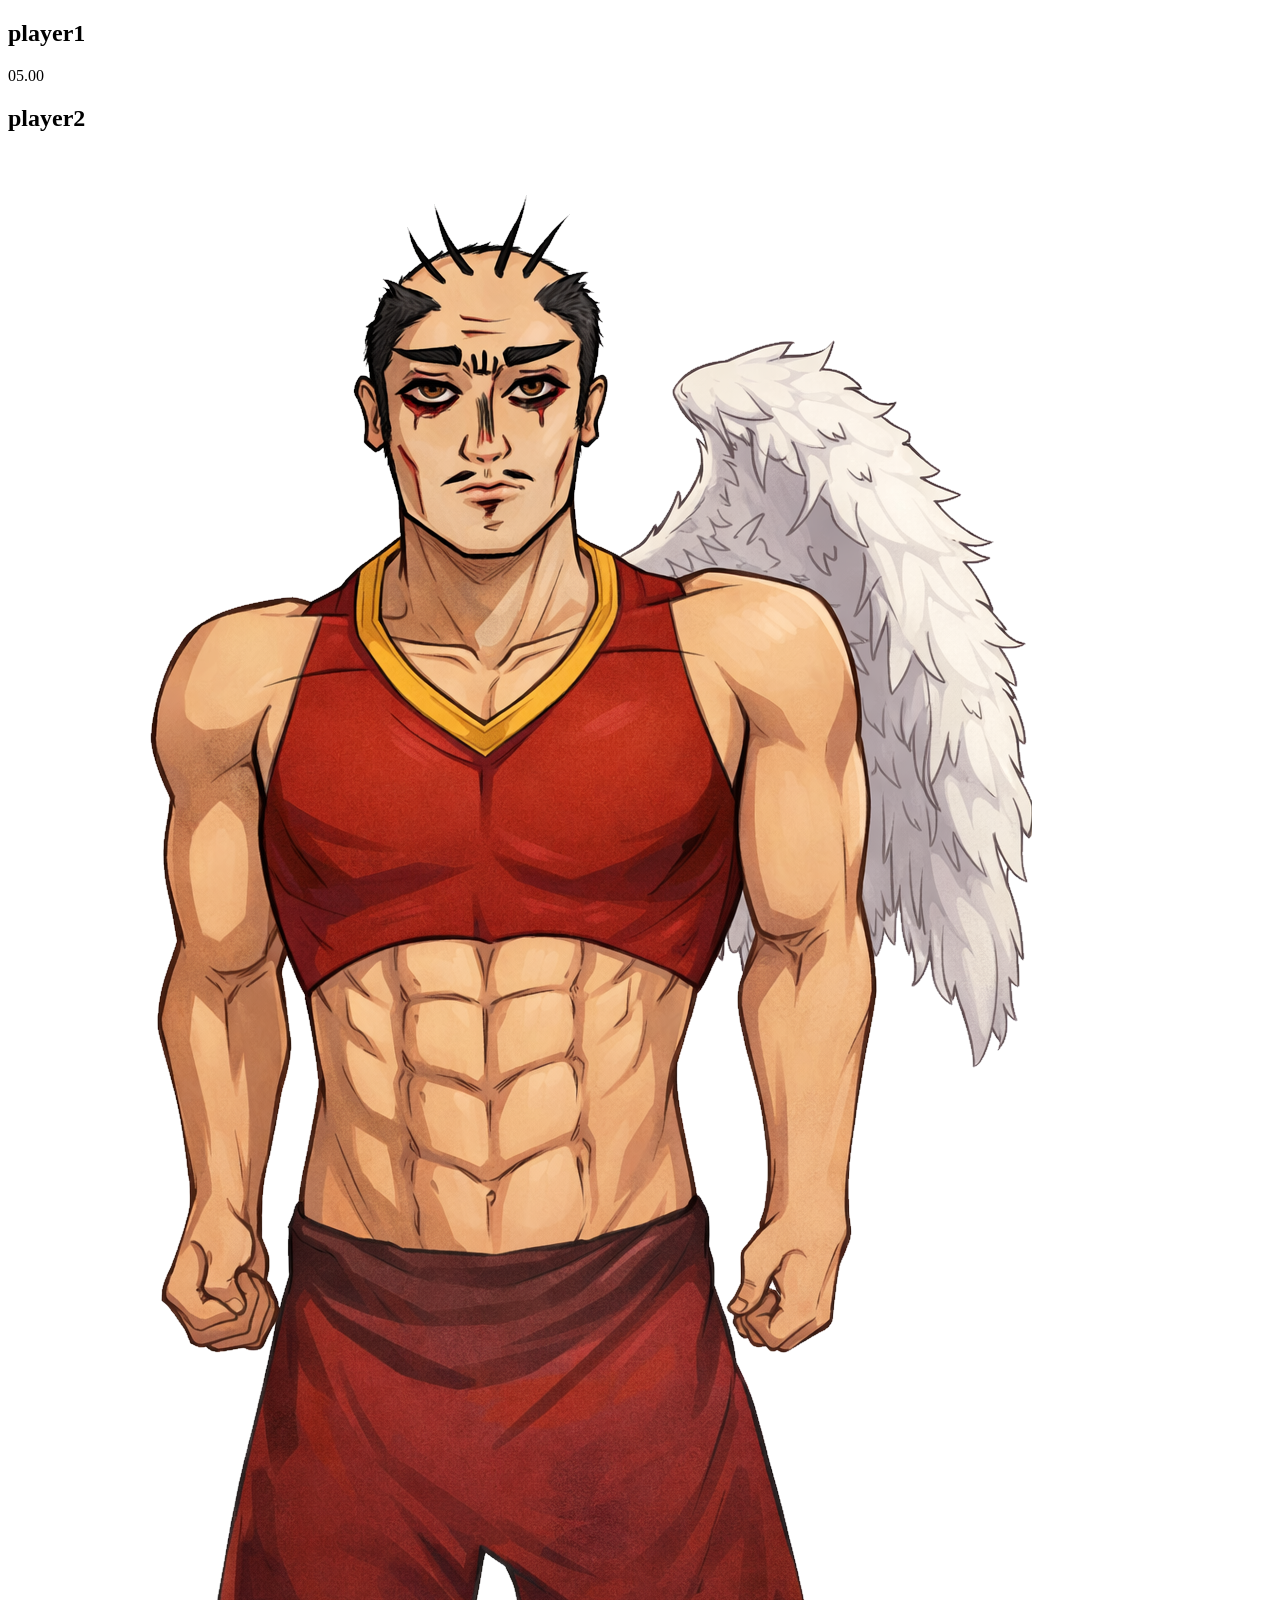
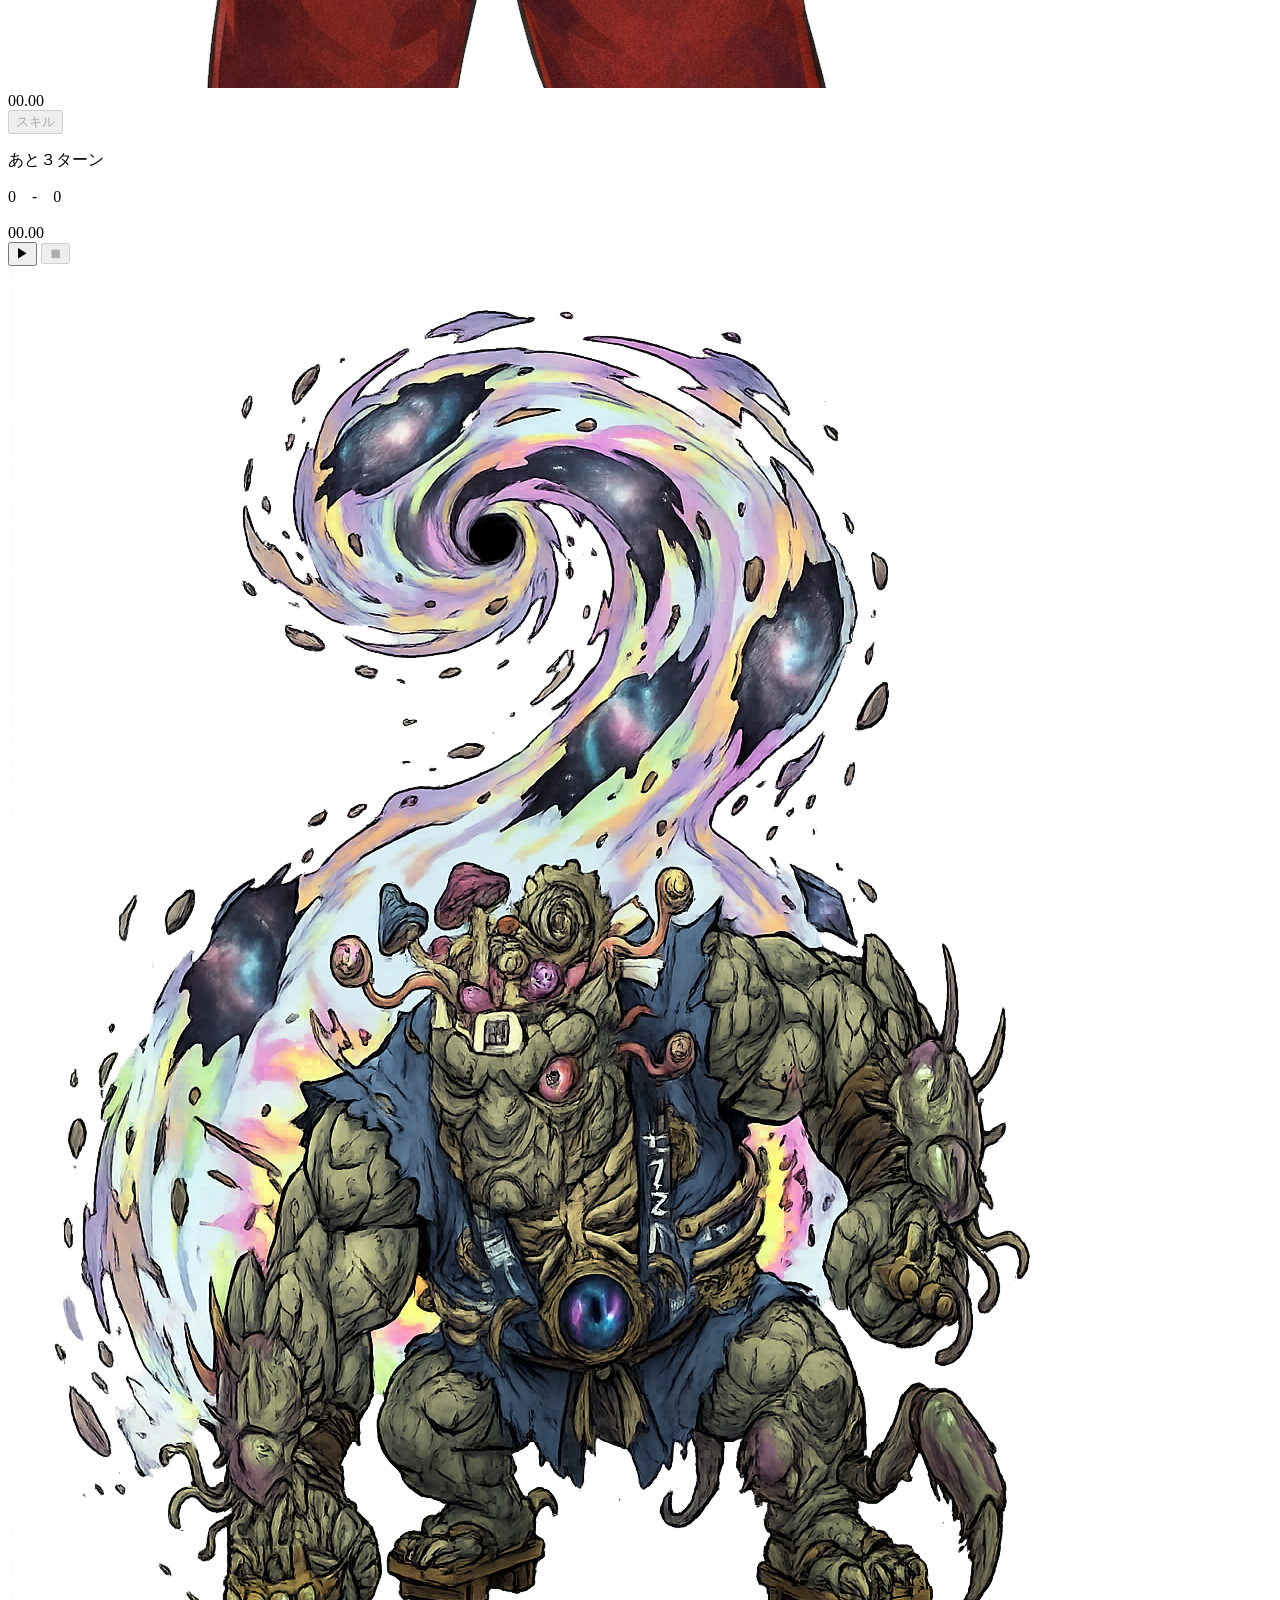
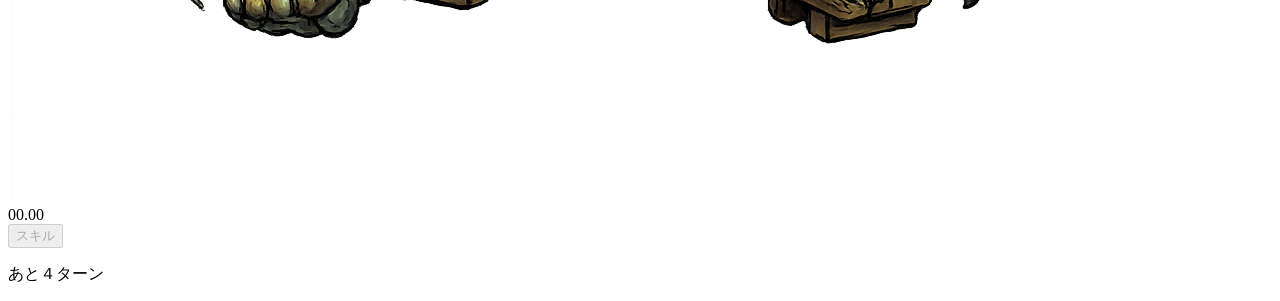
==== playArea/game.html @ 1755f209 "Merge pull request #1 from y25518/fj0302 Fj0302" ====
<!DOCTYPE html>
<html lang="ja">
<head>
    <meta charset="UTF-8">
    <meta name="viewport" content="width=device-width, initial-scale=1.0">
    <title>Document</title>
    <!-- googleフォント -->
    <link rel="preconnect" href="https://fonts.googleapis.com">
    <link rel="preconnect" href="https://fonts.gstatic.com" crossorigin>
    <link href="https://fonts.googleapis.com/css2?family=WDXL+Lubrifont+JP+N&display=swap" rel="stylesheet">
    <!-- オリジナルCSS -->
    <link rel="stylesheet" href="style.css">
</head>
<body>
    <section class="background">
        <div class="play-header">
            <div class="p1-area">
                <h2 id="p1name">PLAYER 1</h2>
                    <div class="HPbar">
                        <div id="p1-hp"></div>
                    </div>
            </div> 
            <div id="goal" class="goal">
                <p id="goal-time">05.00</p>
            </div>
            <div class="p2-area">
                <h2 id="p2name">PLAYER 2</h2>
                <div class="HPbar">
                    <div id="p2-hp"></div>
                </div>
            </div>
        </div>
        <div class="play-area">
            <div class="player-display">
                <img id="p1-char-img" class="character" src="../img/player1.png" alt="1Pキャラ">
                <div id="p1time" class="player_time">00.00</div>
                <button id="p1skillbtn" class="p1skill" disabled>スキル</button>
                <p id="1pcd" class="cooldown">あと３ターン</p>
            </div>
            <div id="center" class="stopwatch">
                <span>
                    <p>0　-　0</p>
                </span>
                <div id="stopwatch" class="time">00.00</div>
                <section>
                    <button id="startbtn">&#x25b6</button>
                    <button id="stopbtn" disabled>&#x23f9</button>
                </section>
            </div>
            <div class="player-display">
                <img id="p2-char-img" class="character" src="../img/player2.png" alt="2Pキャラ">
                <div id="p2time" class="player_time">00.00</div>
                <button id="p2skillbtn" class="p2skill" disabled>スキル</button>
                <p id="2pcd" class="cooldown">あと４ターン</p>
            </div>
        </div>
        <div class="commentarea">
            <p id="comment1"></p>
            <p id="comment2"></p>
        </div>
    </section>
    <script src="main.js"></script>
</body>
</html>
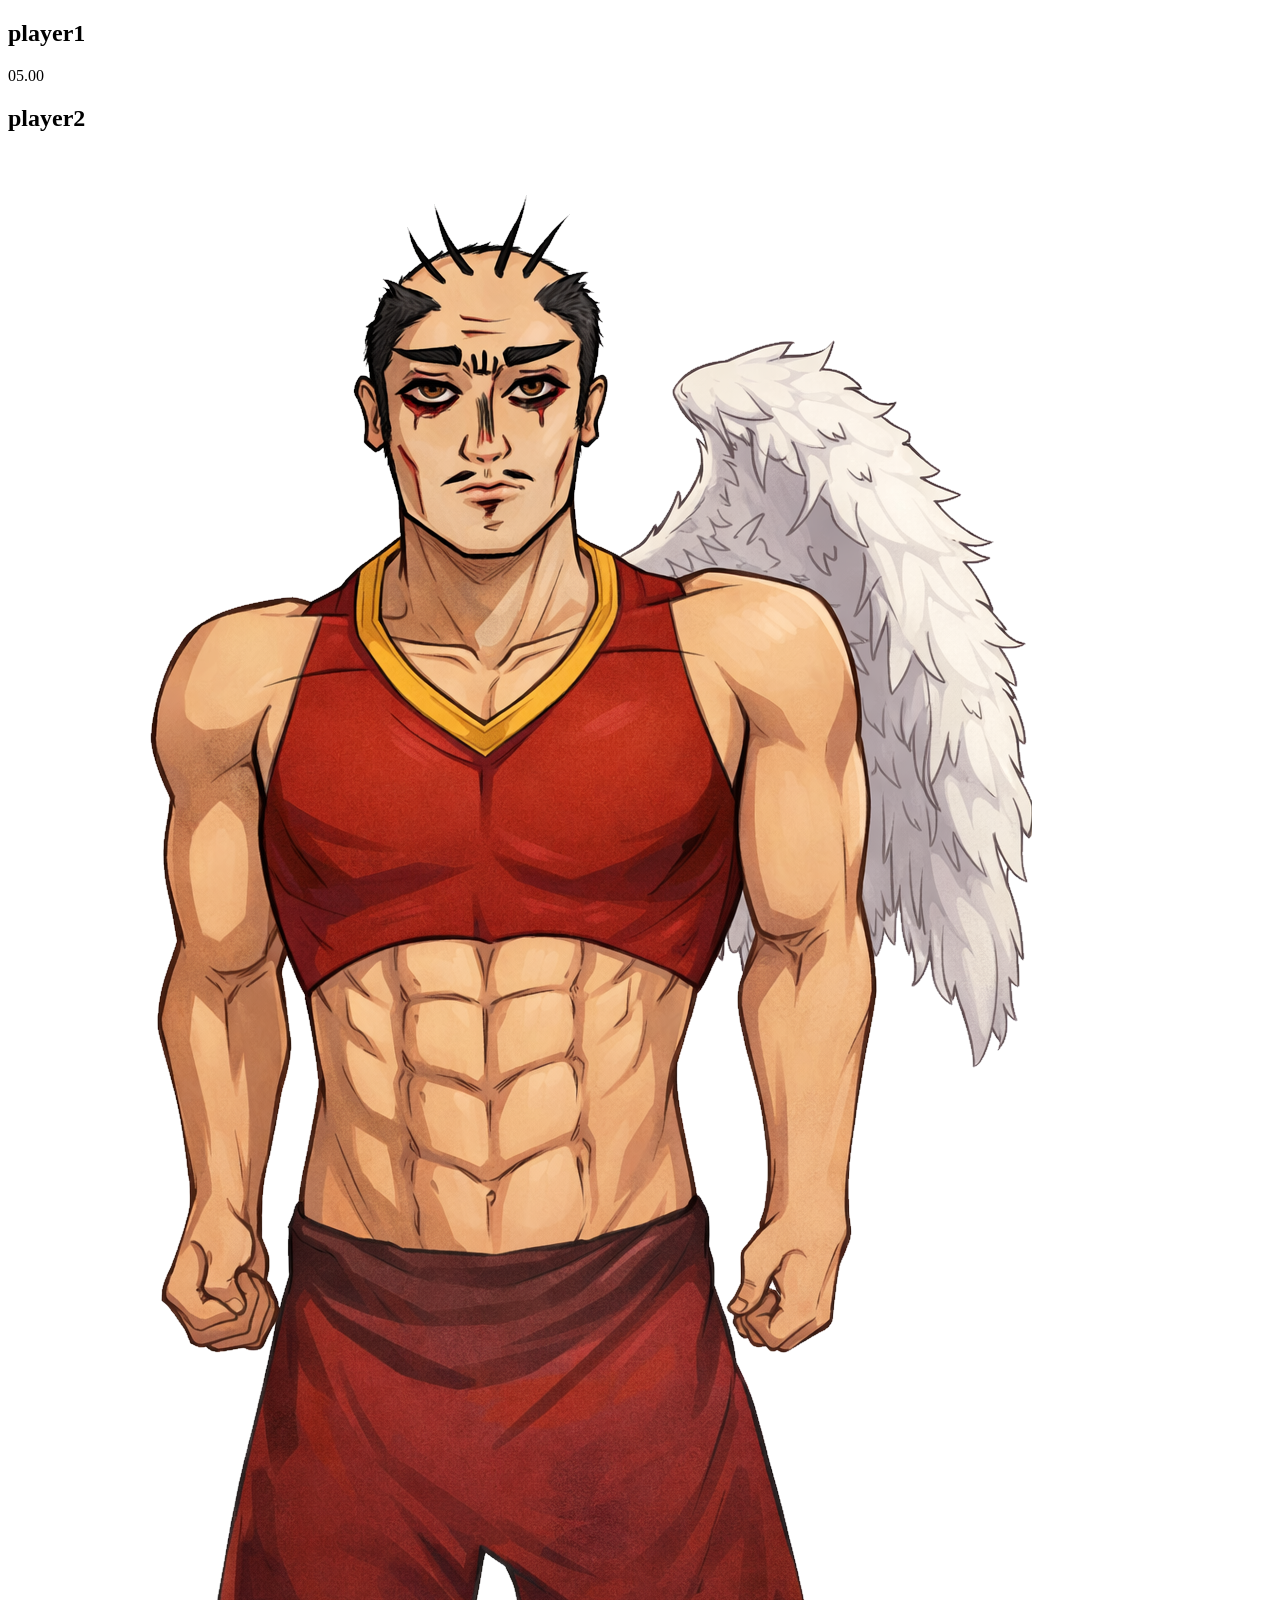
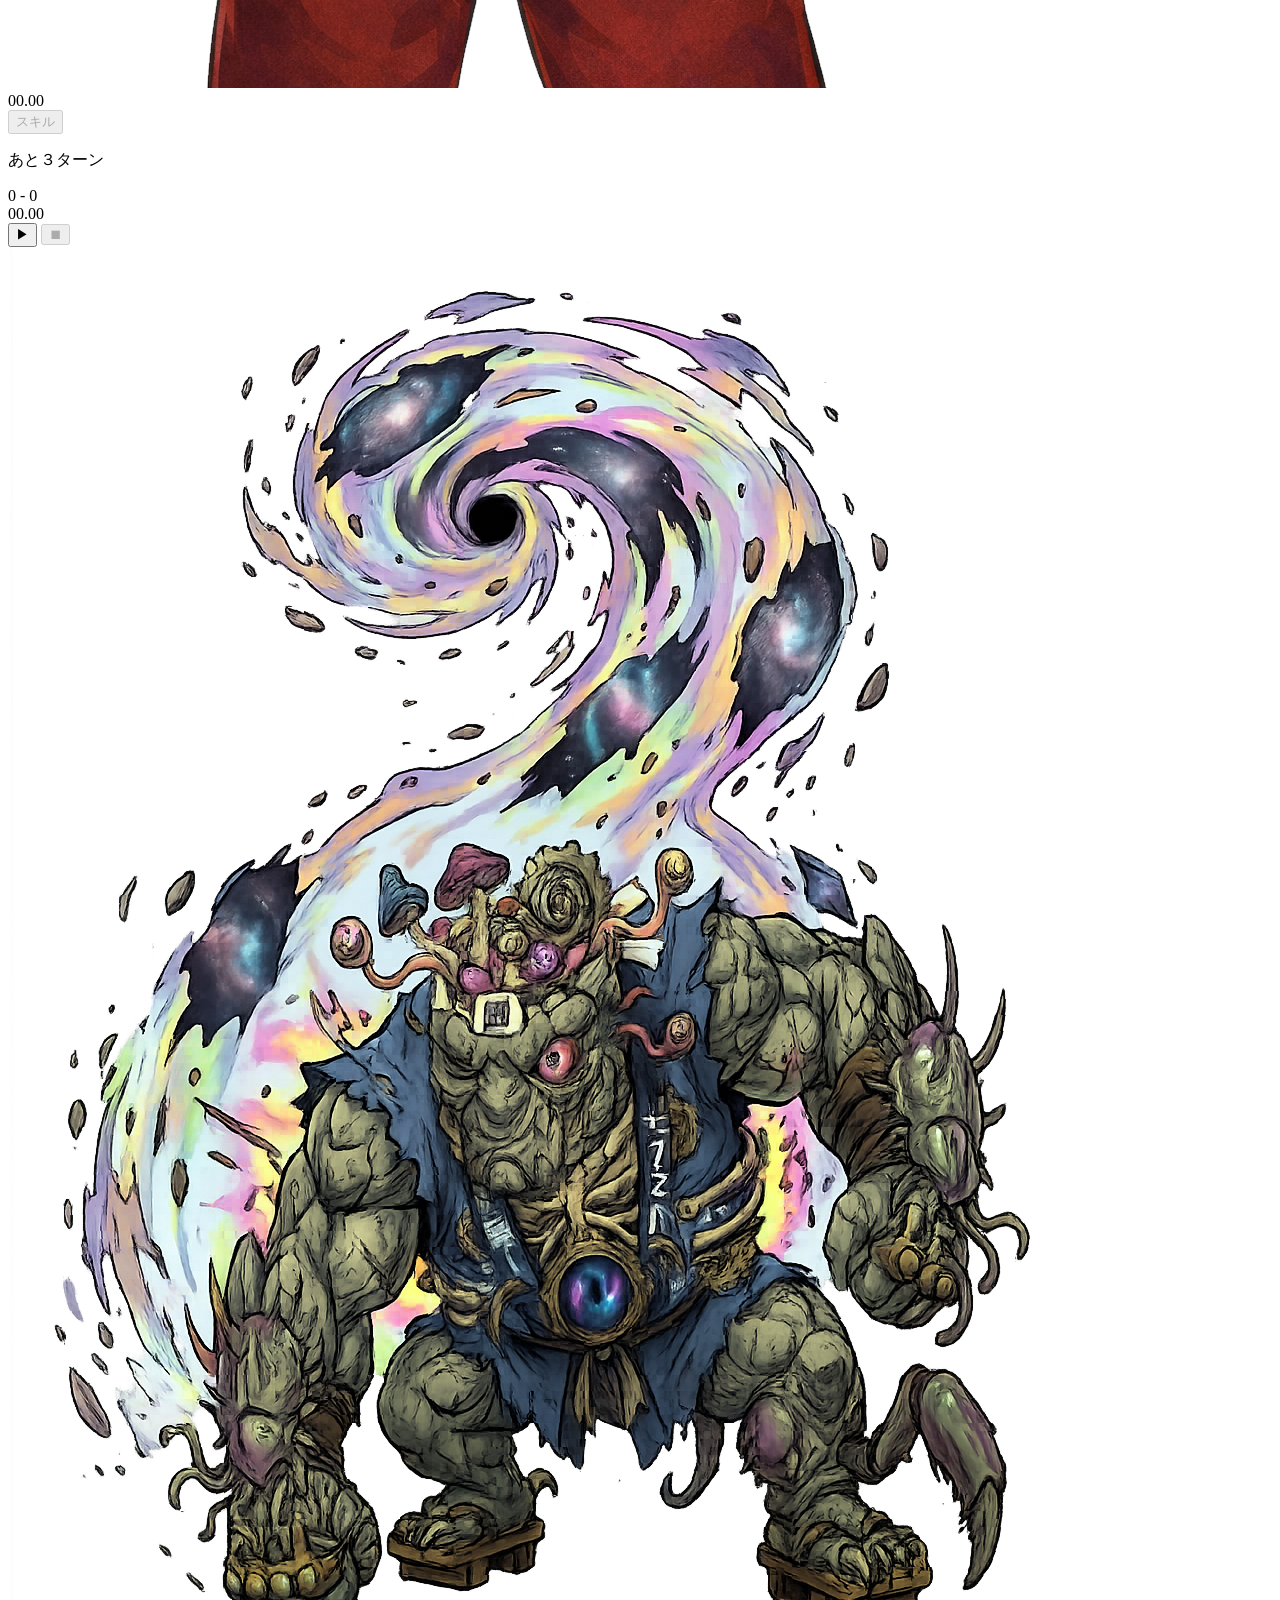
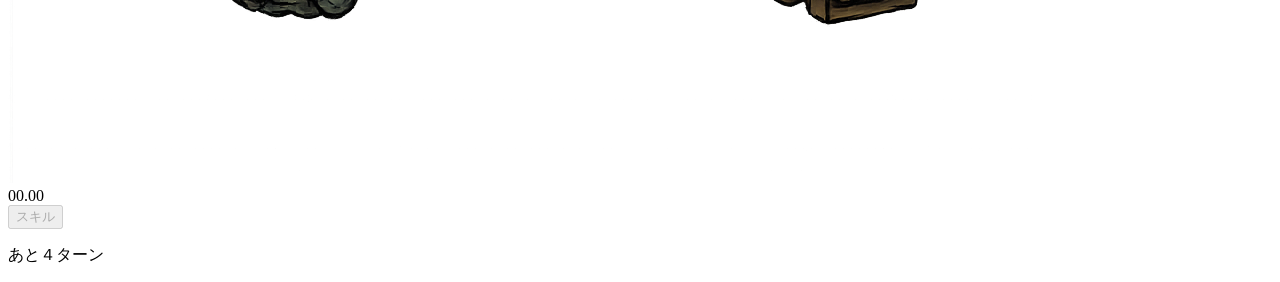
==== commit 48568328: "Update game.html" ====
--- a/playArea/game.html
+++ b/playArea/game.html
@@ -39,7 +39,7 @@
             </div>
             <div id="center" class="stopwatch">
                 <span>
-                    <p>0　-　0</p>
+                    <div id="score-board">0 - 0</div>
                 </span>
                 <div id="stopwatch" class="time">00.00</div>
                 <section>
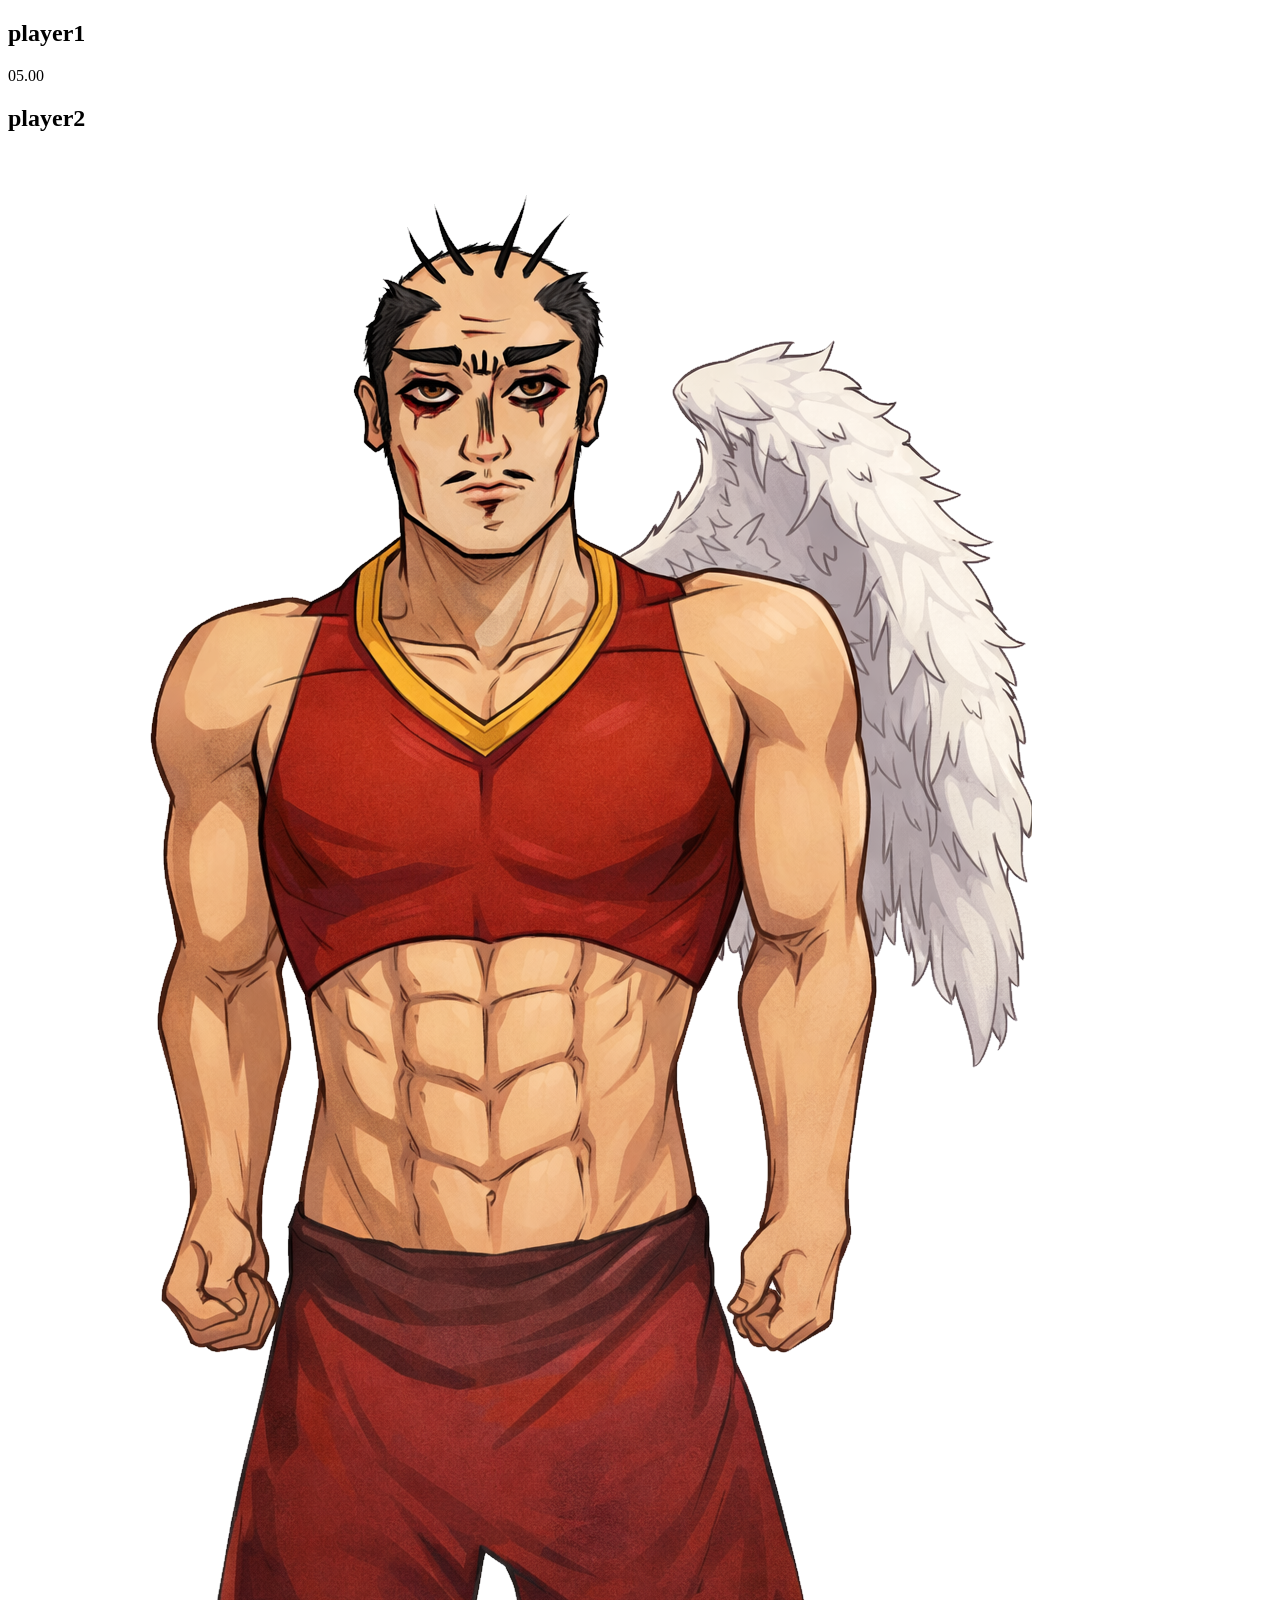
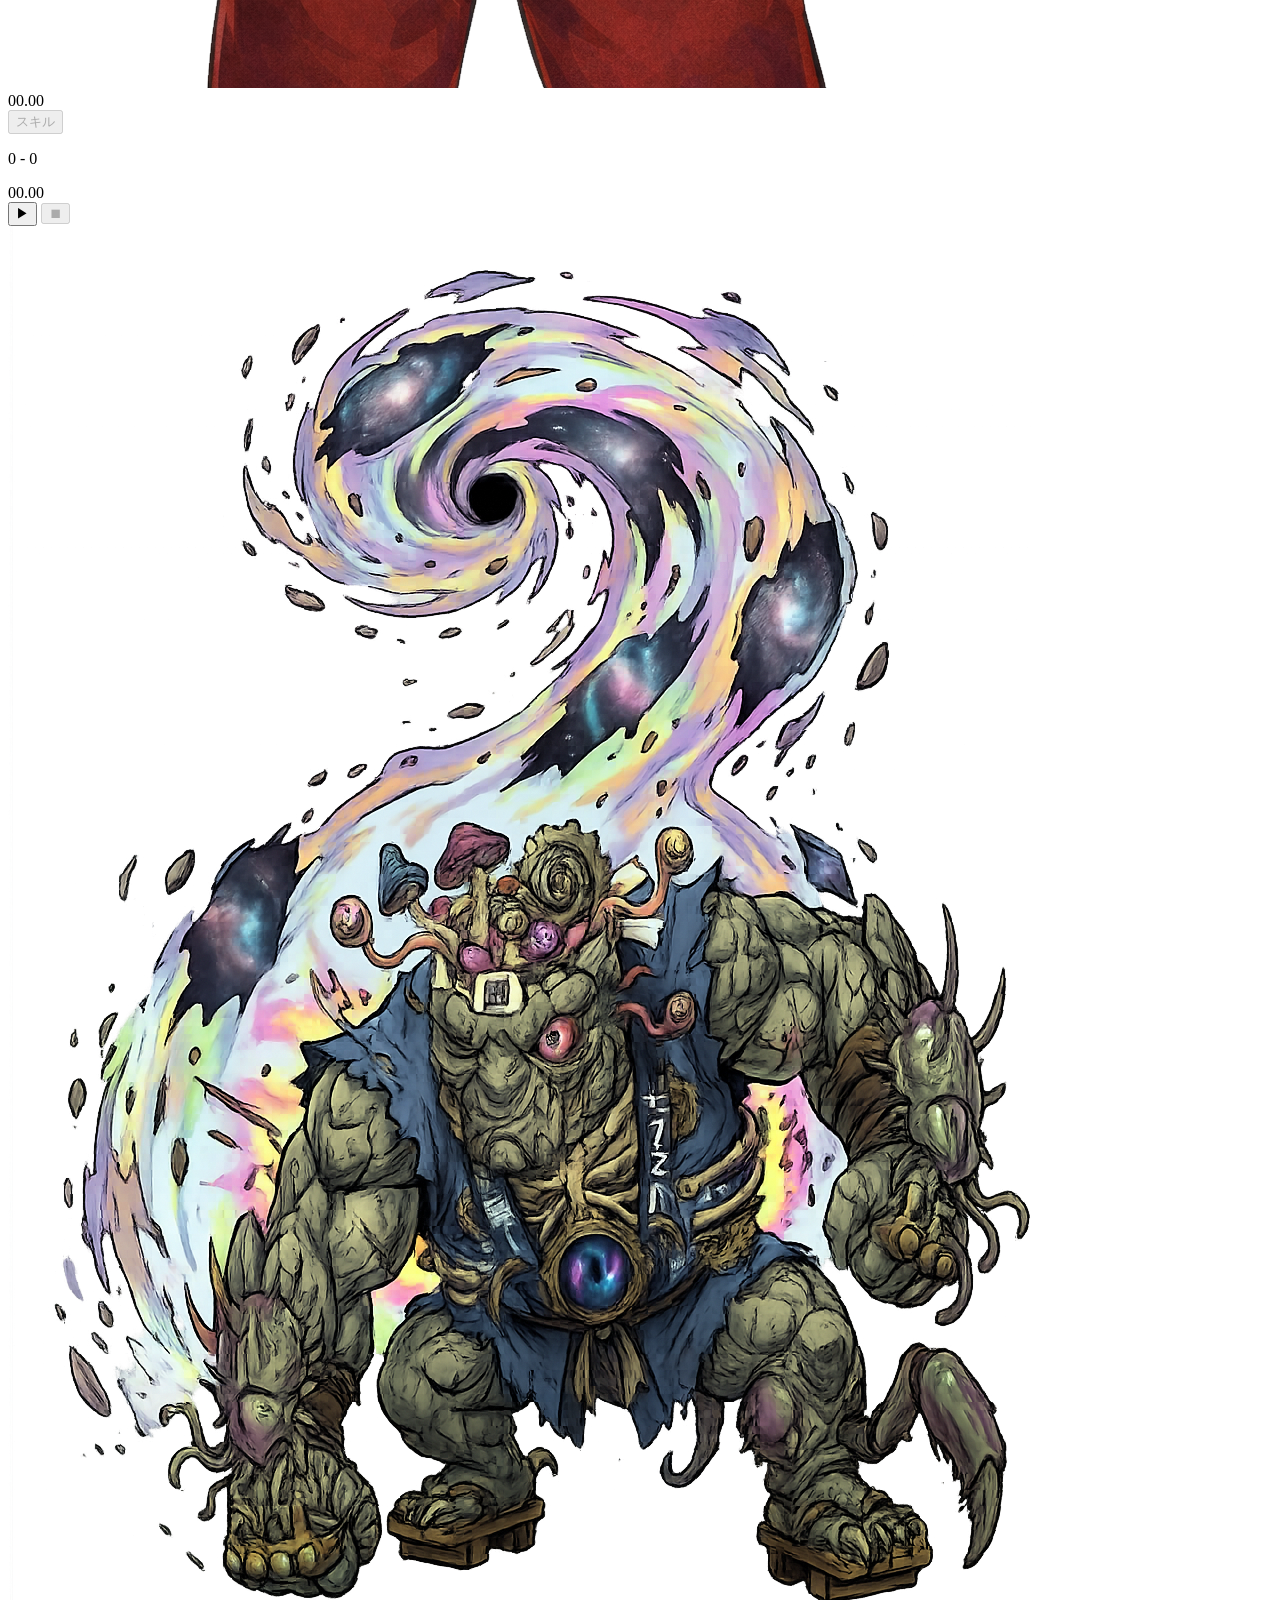
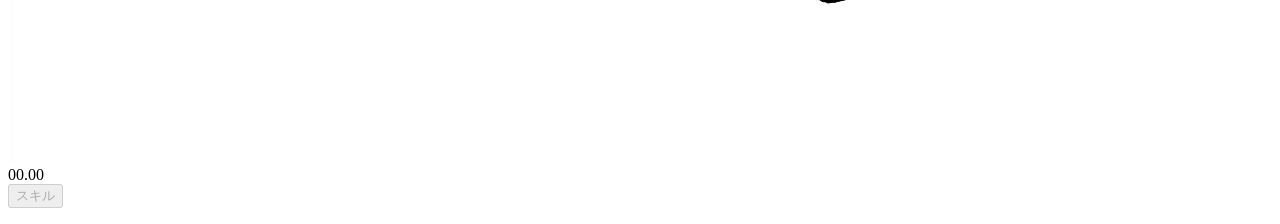
==== commit 90b9c9f7: "Update game.html" ====
--- a/playArea/game.html
+++ b/playArea/game.html
@@ -35,11 +35,10 @@
                 <img id="p1-char-img" class="character" src="../img/player1.png" alt="1Pキャラ">
                 <div id="p1time" class="player_time">00.00</div>
                 <button id="p1skillbtn" class="p1skill" disabled>スキル</button>
-                <p id="1pcd" class="cooldown">あと３ターン</p>
             </div>
             <div id="center" class="stopwatch">
                 <span>
-                    <div id="score-board">0 - 0</div>
+                    <p id="score-board">0 - 0</p>
                 </span>
                 <div id="stopwatch" class="time">00.00</div>
                 <section>
@@ -51,7 +50,6 @@
                 <img id="p2-char-img" class="character" src="../img/player2.png" alt="2Pキャラ">
                 <div id="p2time" class="player_time">00.00</div>
                 <button id="p2skillbtn" class="p2skill" disabled>スキル</button>
-                <p id="2pcd" class="cooldown">あと４ターン</p>
             </div>
         </div>
         <div class="commentarea">
